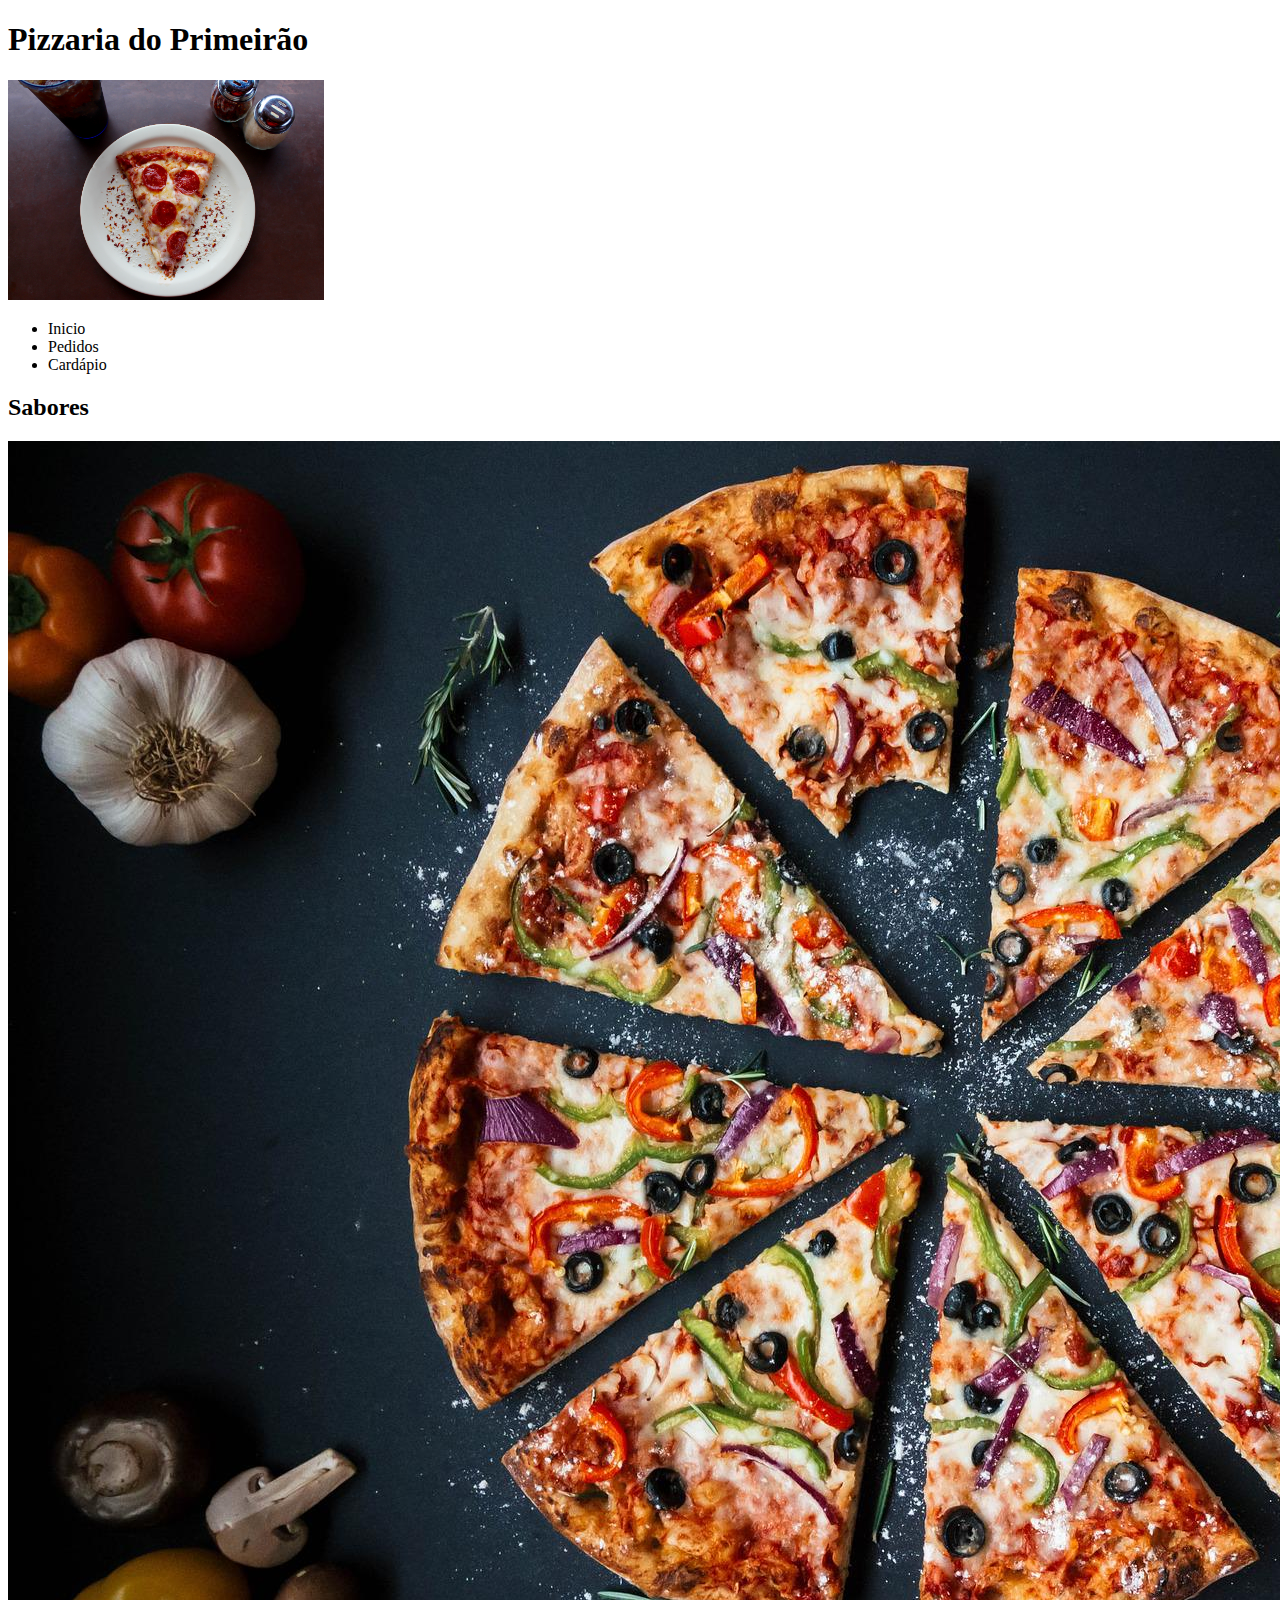
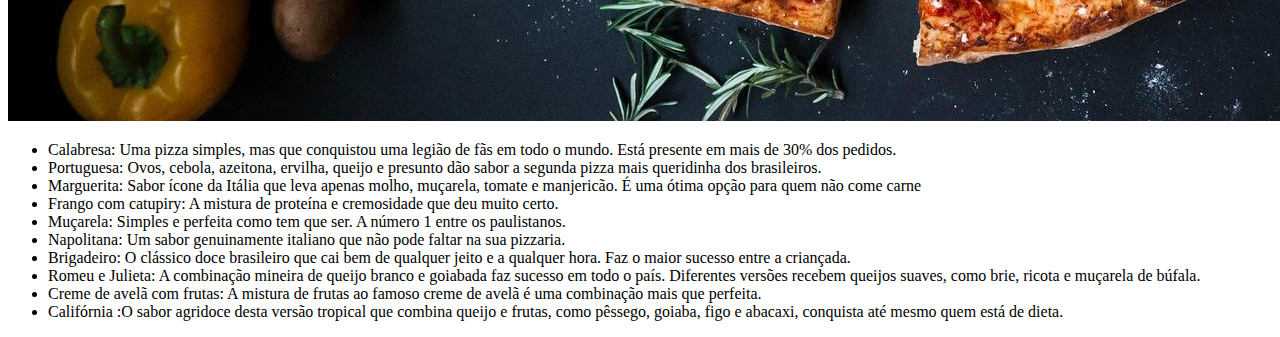
==== cardapio.html @ e00b9aaf "Create cardapio.html" ====
<!DOCTYPE html>
<html>
  <head>
    <meta charset = "UTF-8">
    <title> Cardápio </title>
  </head>
  <body>
      <header class = "cabecalho">
        <h1> Pizzaria do Primeirão </h1>
          <img id = "pizza" src = "pizza.jpg" width = "25%">
        <ul>
          <li class = "ii"> Inicio </li>
          <li class = "ii"> Pedidos </li>
          <li class = "ii"> Cardápio </li>
        </ul>
      </header>
      
      <h2> Sabores </h3>
      <img id = "image" src = "image.jpg">
      <ul>
        <li> Calabresa: Uma pizza simples, mas que conquistou uma legião de fãs em todo o mundo. Está presente em mais de 30% dos pedidos. </li>
        <li> Portuguesa: Ovos, cebola, azeitona, ervilha, queijo e presunto dão sabor a segunda pizza mais queridinha dos brasileiros. </li>
        <li> Marguerita: Sabor ícone da Itália que leva apenas molho, muçarela, tomate e manjericão. É uma ótima opção para quem não come carne </li>
        <li> Frango com catupiry: A mistura de proteína e cremosidade que deu muito certo. </li>
        <li> Muçarela: Simples e perfeita como tem que ser. A número 1 entre os paulistanos. </li>
        <li> Napolitana: Um sabor genuinamente italiano que não pode faltar na sua pizzaria. </li>
        <li> Brigadeiro: O clássico doce brasileiro que cai bem de qualquer jeito e a qualquer hora. Faz o maior sucesso entre a criançada. </li>
        <li> Romeu e Julieta: A combinação mineira de queijo branco e goiabada faz sucesso em todo o país. Diferentes versões recebem queijos suaves, como brie, ricota e muçarela de búfala. </li>
        <li> Creme de avelã com frutas: A mistura de frutas ao famoso creme de avelã é uma combinação mais que perfeita. </li>
        <li> Califórnia :O sabor agridoce desta versão tropical que combina queijo e frutas, como pêssego, goiaba, figo e abacaxi, conquista até mesmo quem está de dieta. </li>
      </ul>
  </body>
</html>
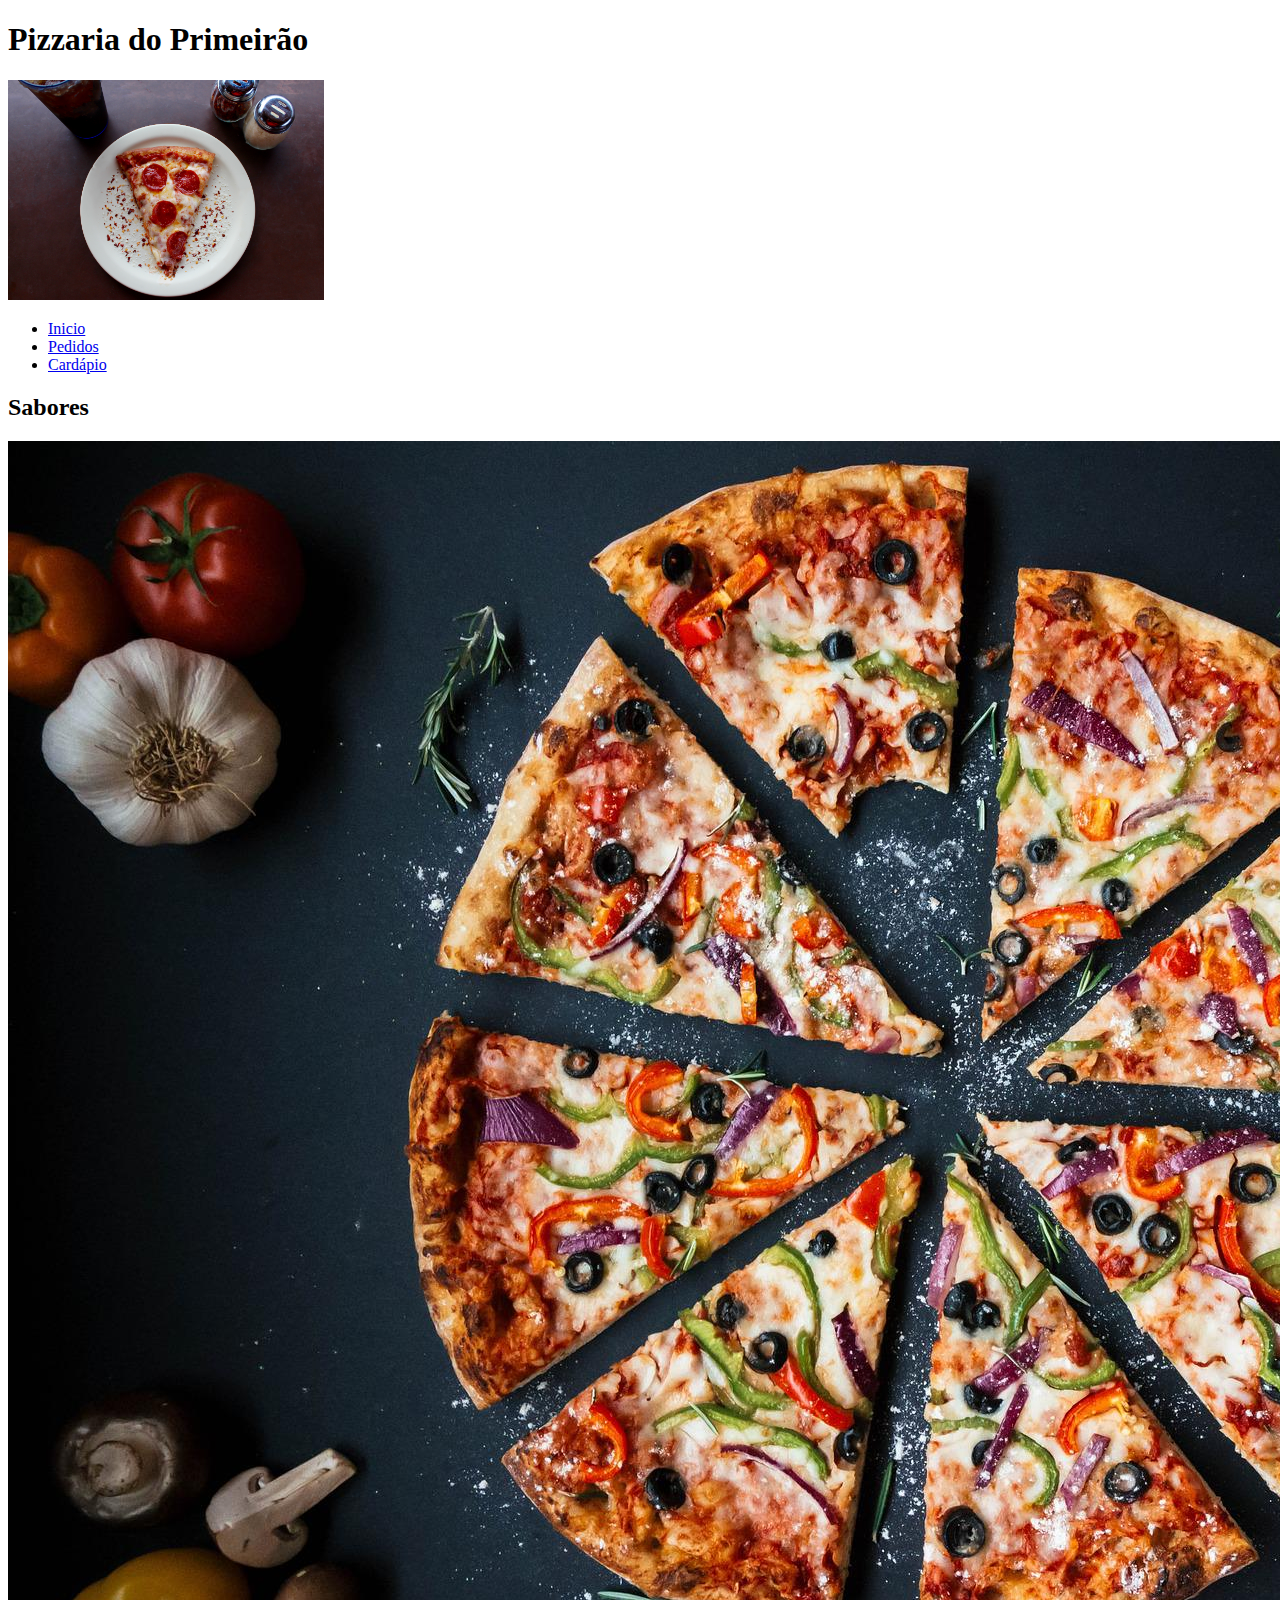
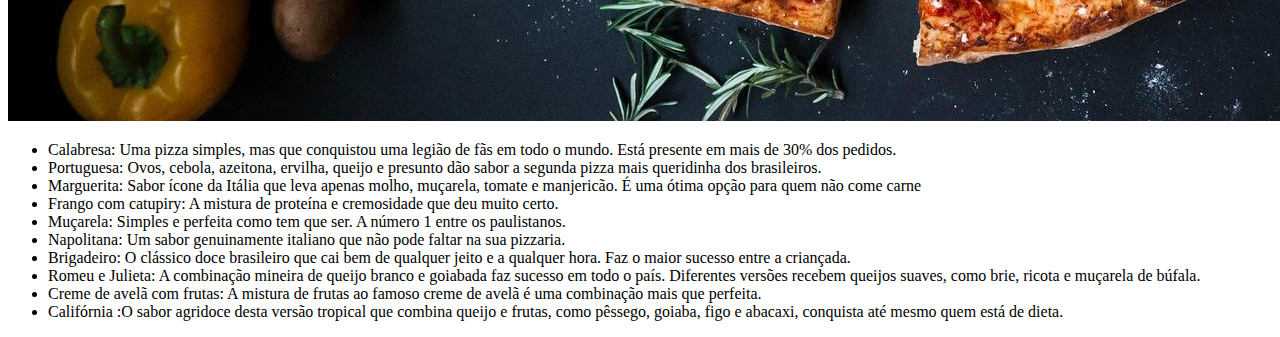
==== commit 63280c30: "Update cardapio.html" ====
--- a/cardapio.html
+++ b/cardapio.html
@@ -9,9 +9,9 @@
         <h1> Pizzaria do Primeirão </h1>
           <img id = "pizza" src = "pizza.jpg" width = "25%">
         <ul>
-          <li class = "ii"> Inicio </li>
-          <li class = "ii"> Pedidos </li>
-          <li class = "ii"> Cardápio </li>
+          <li class = "ii"> <a href= "index.html">Inicio </a> </li>
+          <li class = "ii"> <a href = "pedidos.html"> Pedidos </a> </li>
+          <li class = "ii"> <a href = "cardapio.html"> Cardápio </a> </li>
         </ul>
       </header>
       
